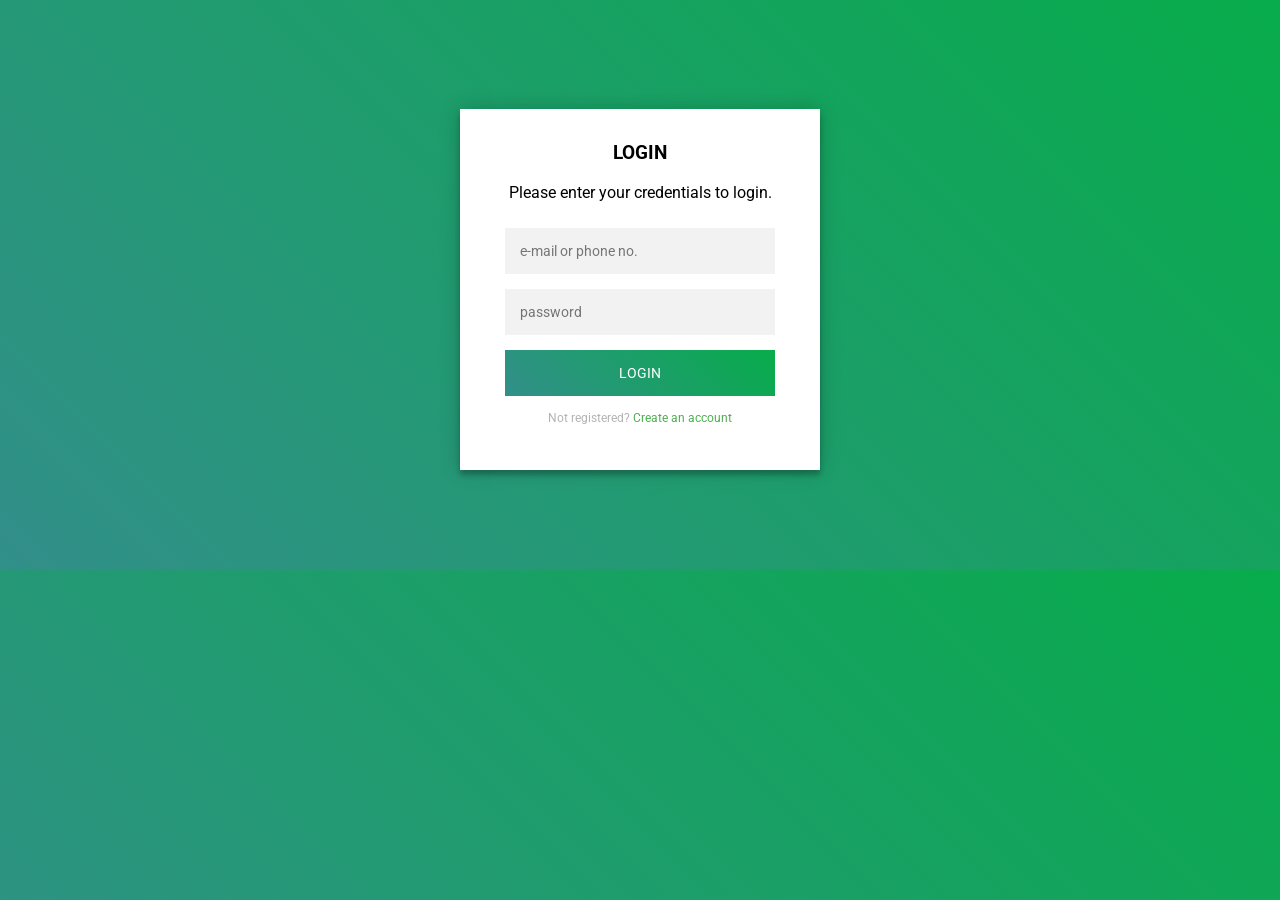
==== ARANYA/login.html @ bf6cce15 "Add files via upload" ====
<!DOCTYPE html>
<html>
<head>
<link rel="stylesheet" href="css/login.css">
<title> CSS Login Screen Tutorial </title>
</head>
<body>
  <body>
    <div class="login-page">
      <div class="form">
        <div class="login">
          <div class="login-header">
            <h3>LOGIN</h3>
            <p>Please enter your credentials to login.</p>
          </div>
        </div>
        <form class="login-form">
          <input type="text" placeholder="e-mail or phone no."/ required>
          <input type="password" placeholder="password"/ required>
          <button onclick="document.location='thank.html'"
          class="btn btn--form">login</button>
          <p class="message">Not registered? <a href="form4.html">Create an account</a></p>
        </form>
      </div>
    </div>
</body>
</body>
</html>
---- ARANYA/css/login.css ----
@import url(https://fonts.googleapis.com/css?family=Roboto:300);
header .header{
  background-color: #fff;
  height: 45px;
}
header a img{
  width: 134px;
margin-top: 4px;
}
.login-page {
  width: 360px;
  padding: 8% 0 0;
  margin: auto;
}
.login-page .form .login{
  margin-top: -31px;
margin-bottom: 26px;
}
.form {
  position: relative;
  z-index: 1;
  background: #FFFFFF;
  max-width: 360px;
  margin: 0 auto 100px;
  padding: 45px;
  text-align: center;
  box-shadow: 0 0 20px 0 rgba(0, 0, 0, 0.2), 0 5px 5px 0 rgba(0, 0, 0, 0.24);
}
.form input {
  font-family: "Roboto", sans-serif;
  outline: 0;
  background: #f2f2f2;
  width: 100%;
  border: 0;
  margin: 0 0 15px;
  padding: 15px;
  box-sizing: border-box;
  font-size: 14px;
}
.form button {
  font-family: "Roboto", sans-serif;
  text-transform: uppercase;
  outline: 0;
  background-color: #328f8a;
  background-image: linear-gradient(45deg,#328f8a,#08ac4b);
  width: 100%;
  border: 0;
  padding: 15px;
  color: #FFFFFF;
  font-size: 14px;
  -webkit-transition: all 0.3 ease;
  transition: all 0.3 ease;
  cursor: pointer;
}
.form .message {
  margin: 15px 0 0;
  color: #b3b3b3;
  font-size: 12px;
}
.form .message a {
  color: #4CAF50;
  text-decoration: none;
}

.container {
  position: relative;
  z-index: 1;
  max-width: 300px;
  margin: 0 auto;
}

body {
  background-color: #328f8a;
  background-image: linear-gradient(45deg,#328f8a,#08ac4b);
  font-family: "Roboto", sans-serif;
  -webkit-font-smoothing: antialiased;
  -moz-osx-font-smoothing: grayscale;
}
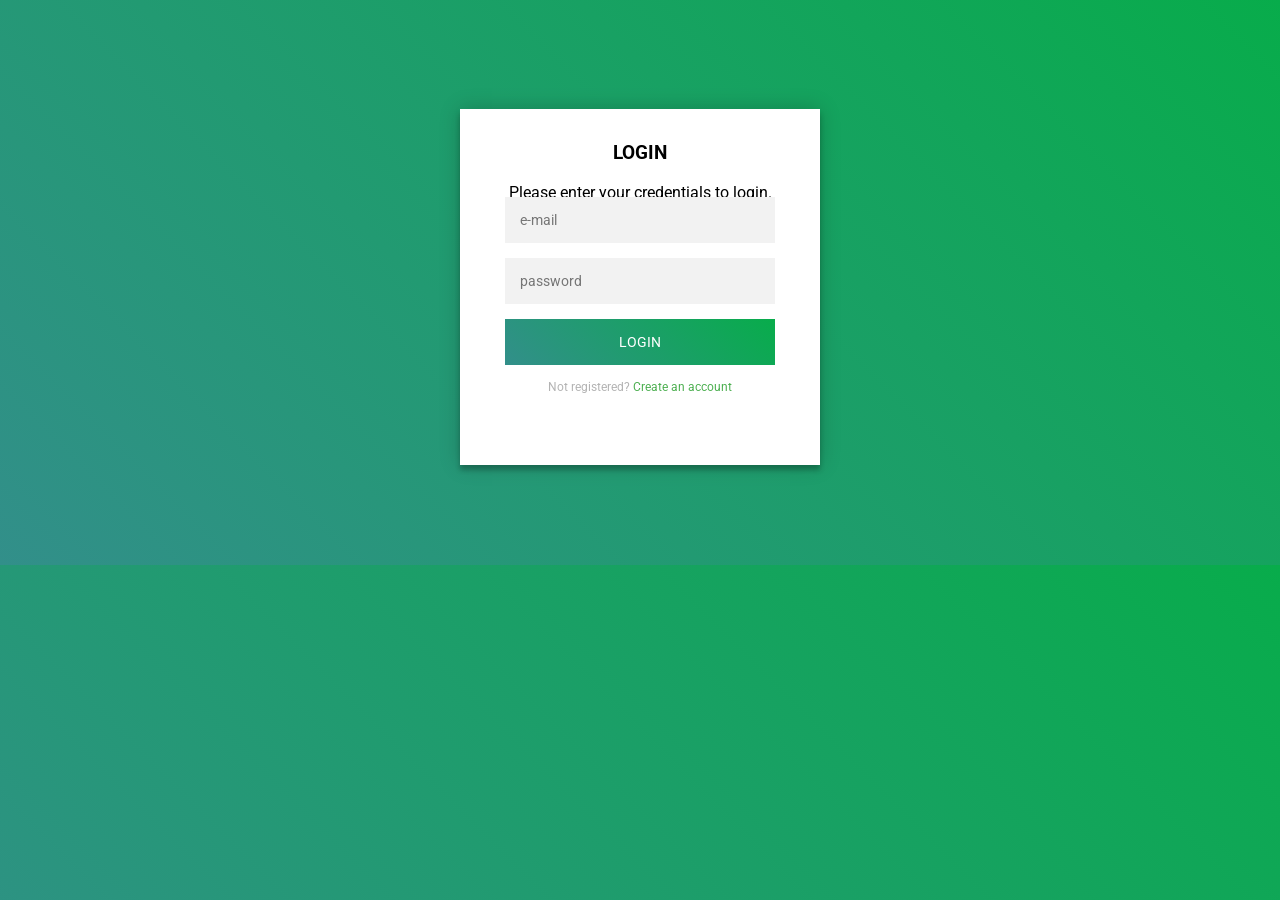
==== commit 0715465c: "login added"" ====
--- a/ARANYA/login.html
+++ b/ARANYA/login.html
@@ -1,10 +1,10 @@
 <!DOCTYPE html>
 <html>
-<head>
-<link rel="stylesheet" href="css/login.css">
-<title> CSS Login Screen Tutorial </title>
-</head>
-<body>
+  <head>
+    <link rel="stylesheet" href="css/login.css" />
+    <title>Login</title>
+  </head>
+
   <body>
     <div class="login-page">
       <div class="form">
@@ -14,15 +14,22 @@
             <p>Please enter your credentials to login.</p>
           </div>
         </div>
-        <form class="login-form">
-          <input type="text" placeholder="e-mail or phone no."/ required>
-          <input type="password" placeholder="password"/ required>
-          <button onclick="document.location='thank.html'"
-          class="btn btn--form">login</button>
-          <p class="message">Not registered? <a href="form4.html">Create an account</a></p>
+        <form class="login login-form">
+          <input type="text" name="name" placeholder="e-mail"/ required> <input
+          type="password" type="password" placeholder="password"/ required>
+          <button
+            onclick="document.location='thank.html'"
+            class="btn btn--form"
+            type="submit"
+          >
+            login
+          </button>
+          <p class="message">
+            Not registered? <a href="form4.html">Create an account</a>
+          </p>
         </form>
       </div>
     </div>
-</body>
-</body>
-</html>+    <script src="./login.js"></script>
+  </body>
+</html>
